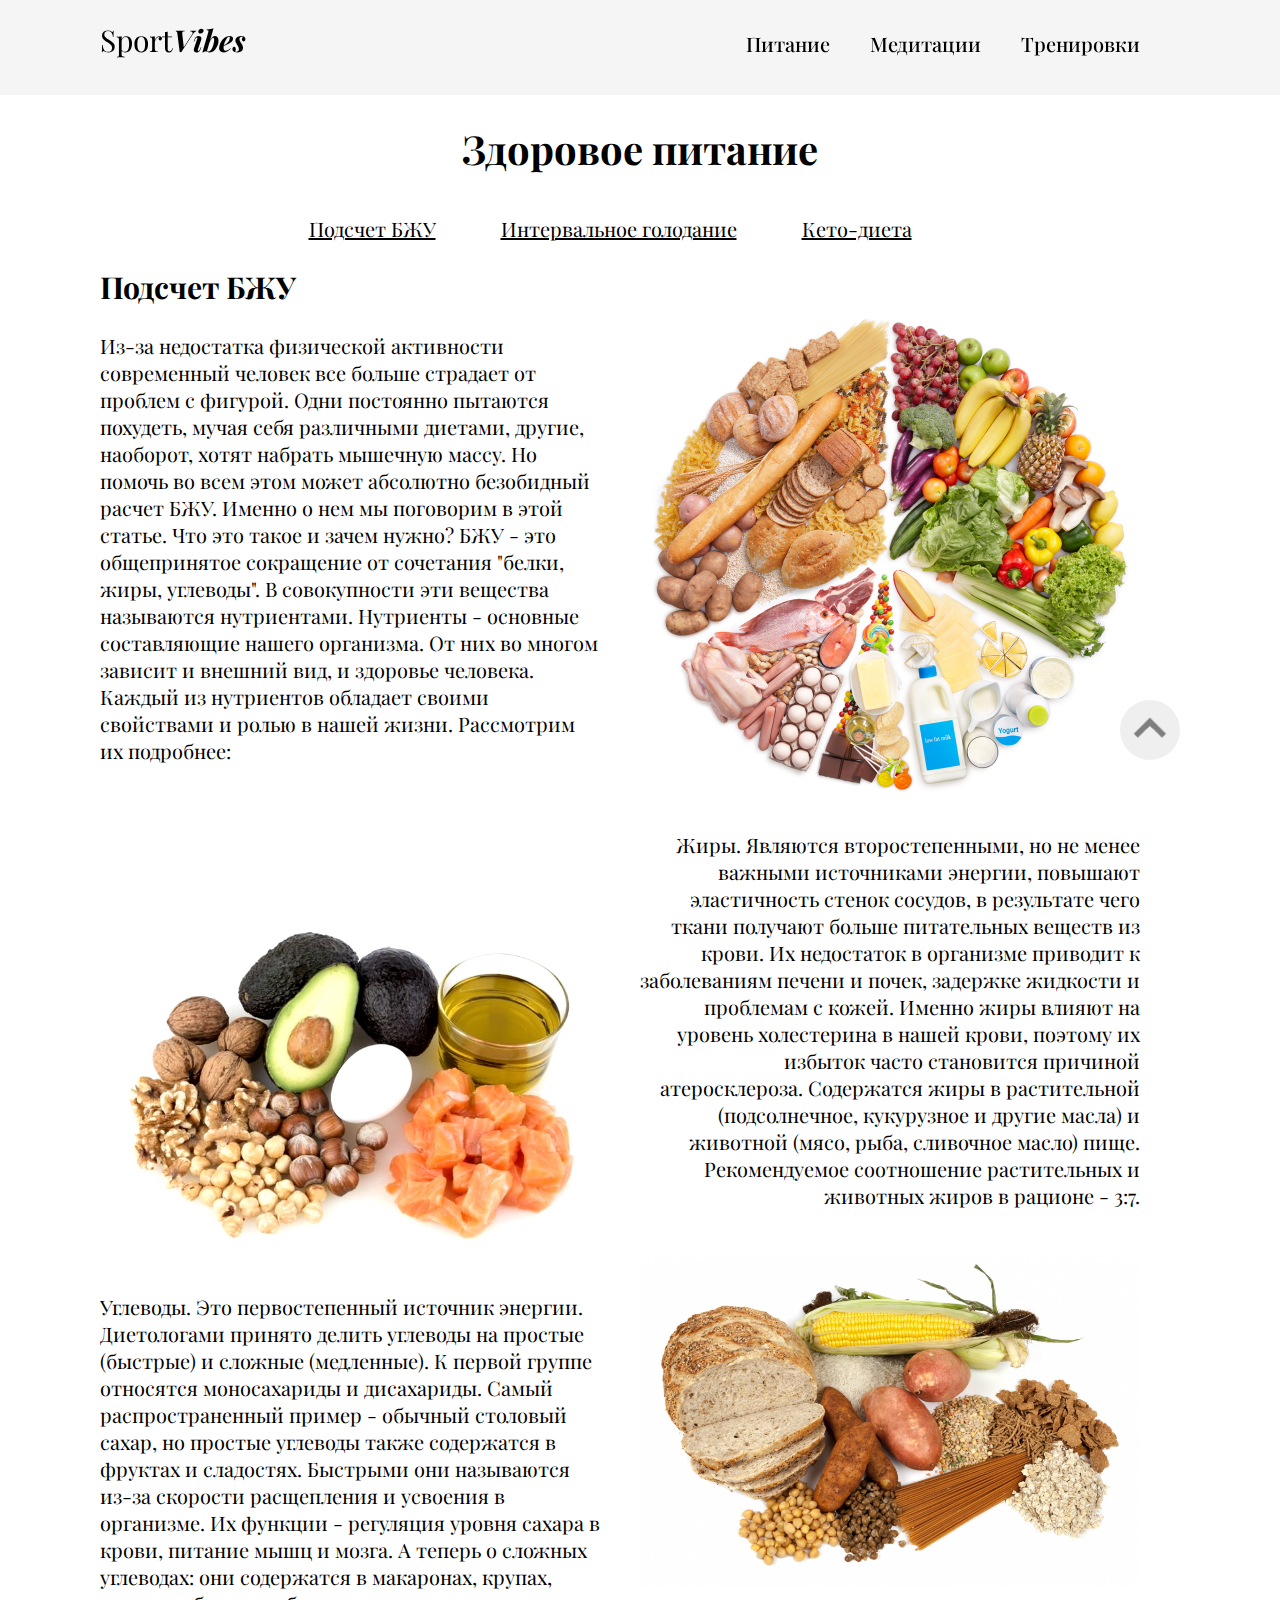
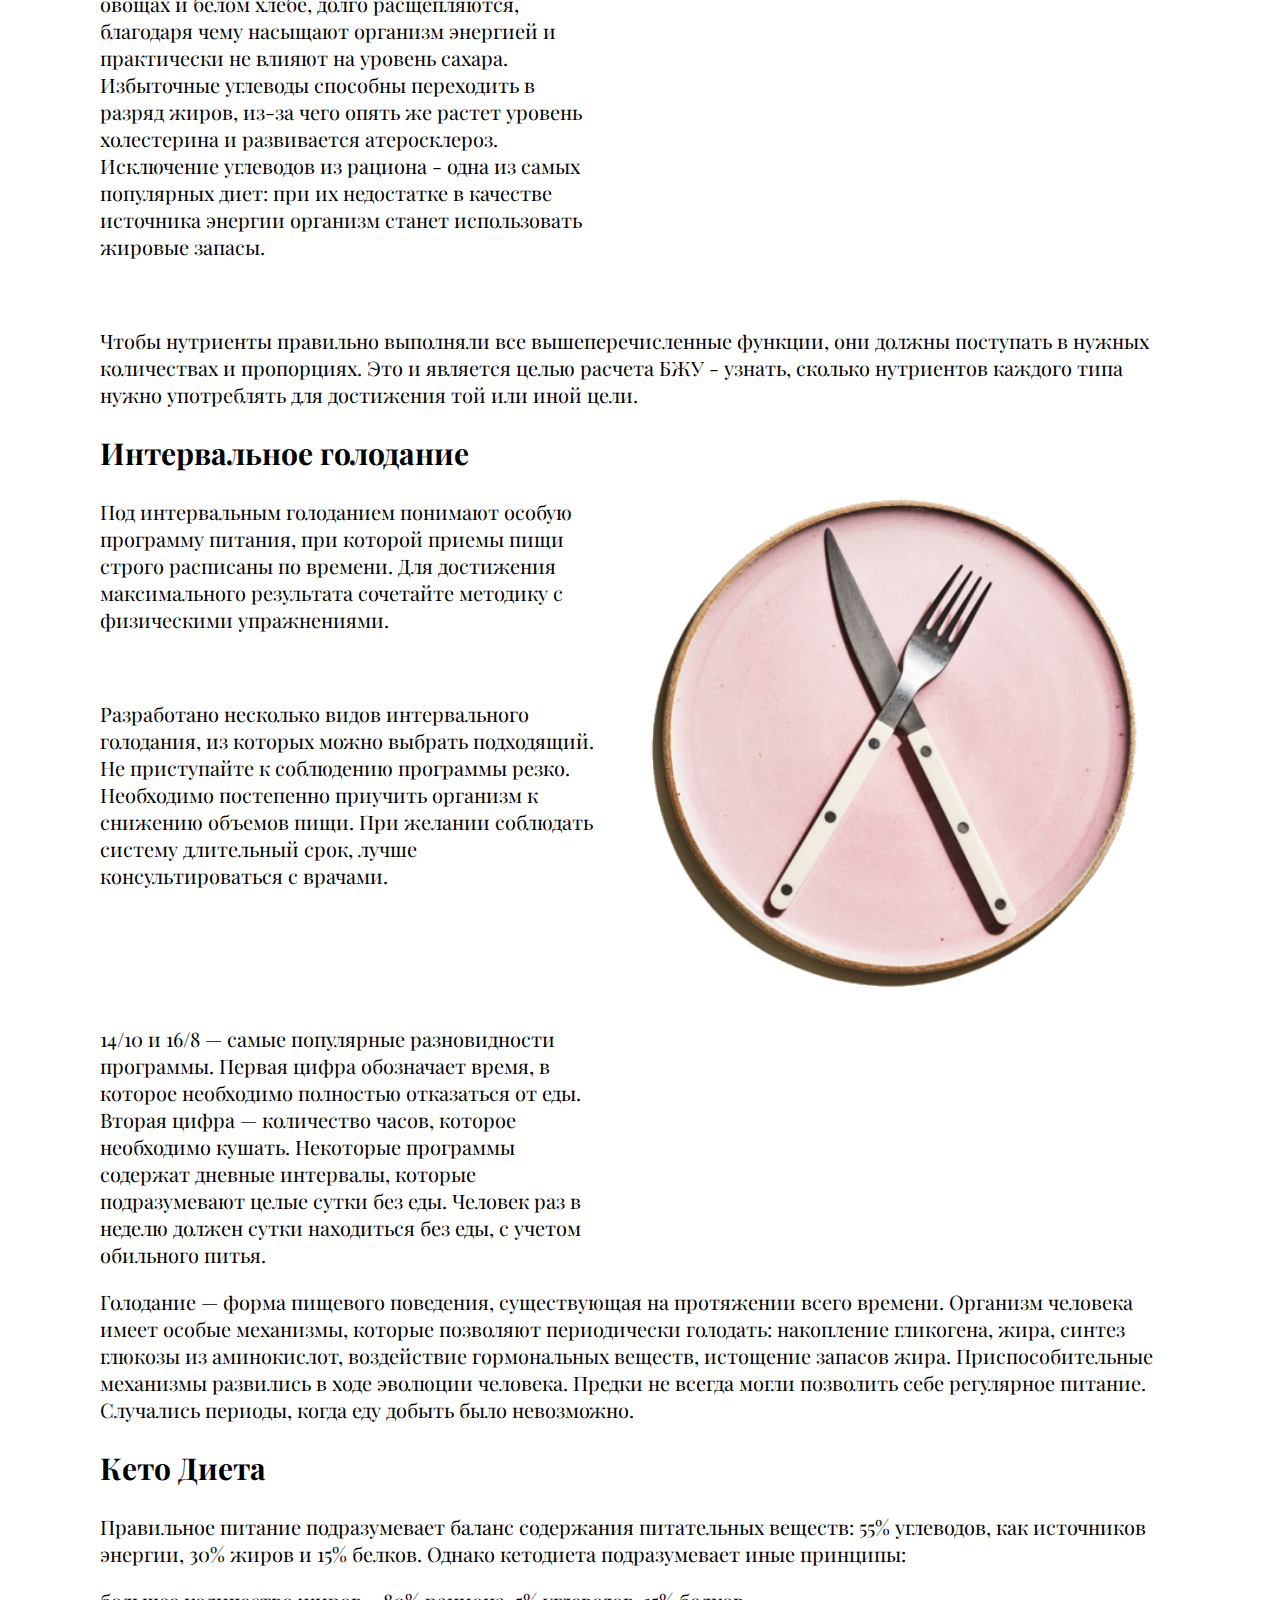
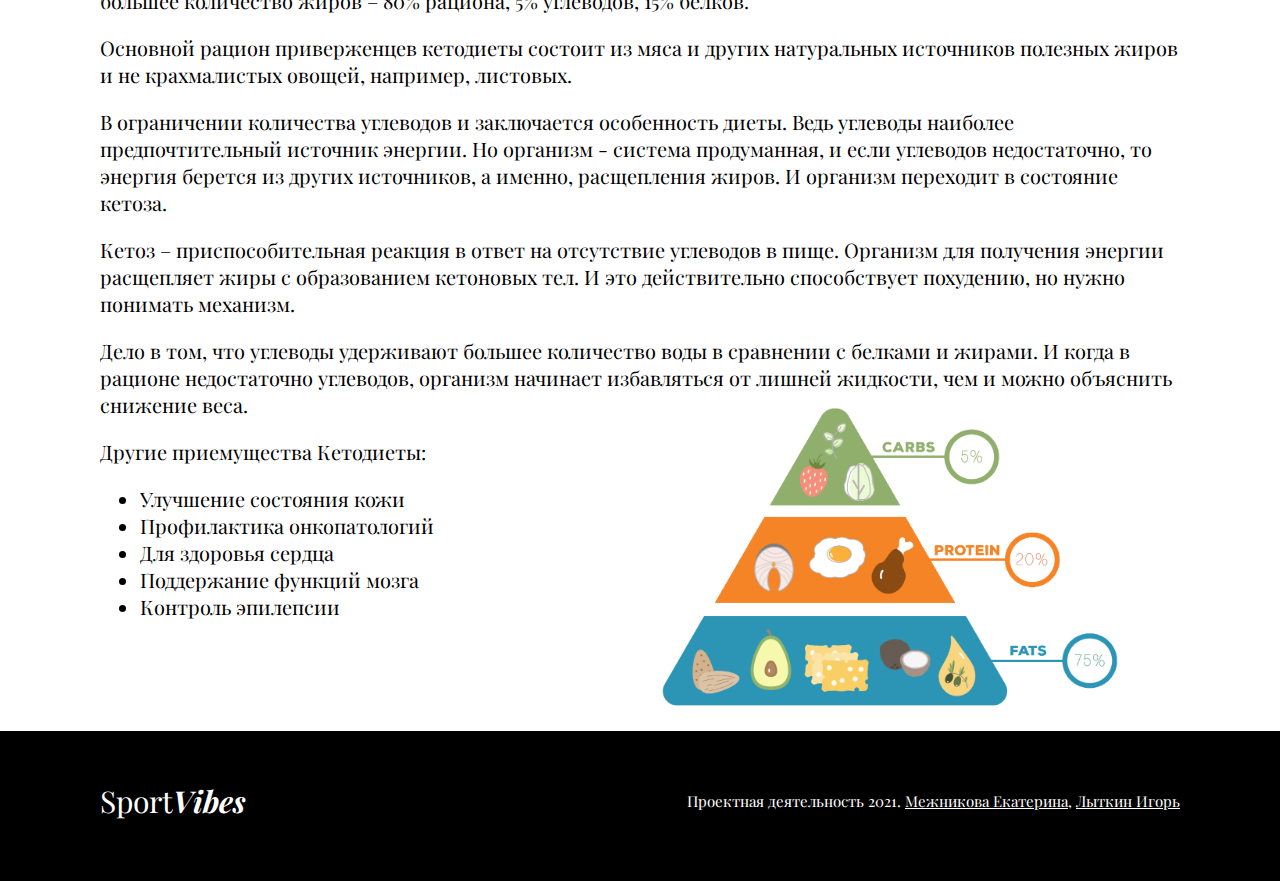
==== food.html @ 316571ca "last" ====
<!DOCTYPE html>
<html lang="en">
<head>
    <meta charset="UTF-8">
    <meta http-equiv="X-UA-Compatible" content="IE=edge">
    <meta name="viewport" content="width=device-width, initial-scale=1.0">
    <title>SportVibes</title>
    <link rel="stylesheet" href="styles.css">
    <link rel="preconnect" href="https://fonts.googleapis.com">
    <link rel="preconnect" href="https://fonts.gstatic.com" crossorigin>
    <link href="https://fonts.googleapis.com/css2?family=Open+Sans:ital,wght@0,300;0,400;0,600;0,700;0,800;1,300;1,400;1,600;1,700;1,800&family=Playfair+Display:ital,wght@0,400;0,500;0,600;0,700;0,800;0,900;1,400;1,500;1,600;1,700;1,800;1,900&display=swap" rel="stylesheet"></head>
<body>
    <a href="#top" class="triangle"></a>
    <main class="header" id="top">
        <nav>
         <div class="container" >
                <a href="index.html" class="logo">Sport<i><b>Vibes</b></i></a>
                <a href="trainings.html" class="link">Тренировки</a>
                <a href="meditations.html" class="link">Медитации</a>
                <a href="food.html" class="link">Питание</a>
                
                
         </div>
        </nav>
        <div  id='kcal' class="foodcontent">
            <div class="container">
                <h1 class="mid">Здоровое питание</h1>
                <div class="foodnav">
                    <a href='#kcal' class="flink" >Подсчет БЖУ</a>
                    <a href='#golod' class="flink">Интервальное голодание</a>
                    <a href='#keto' class="flink" >Кето-диета</a>
                </div>


                
	<h2 >Подсчет БЖУ</h2>
	<p class="lefty">Из-за недостатка физической активности современный человек все больше страдает от проблем с фигурой. Одни постоянно пытаются похудеть, мучая себя различными диетами, другие, наоборот, хотят набрать мышечную массу. Но помочь во всем этом может абсолютно безобидный расчет БЖУ. Именно о нем мы поговорим в этой статье. Что это такое и зачем нужно? БЖУ - это общепринятое сокращение от сочетания "белки, жиры, углеводы". В совокупности эти вещества называются нутриентами. Нутриенты - основные составляющие нашего организма. От них во многом зависит и внешний вид, и здоровье человека. Каждый из нутриентов обладает своими свойствами и ролью в нашей жизни. Рассмотрим их подробнее: </p>
	<img class="righty image1" src='images/6.jpg'>
    <p class="righty">Жиры. Являются второстепенными, но не менее важными источниками энергии, повышают эластичность стенок сосудов, в результате чего ткани получают больше питательных веществ из крови. Их недостаток в организме приводит к заболеваниям печени и почек, задержке жидкости и проблемам с кожей. Именно жиры влияют на уровень холестерина в нашей крови, поэтому их избыток часто становится причиной атеросклероза. Содержатся жиры в растительной (подсолнечное, кукурузное и другие масла) и животной (мясо, рыба, сливочное масло) пище. Рекомендуемое соотношение растительных и животных жиров в рационе - 3:7. </p>
	<img class="lefty image2" src='images/7.jpg'>
    <img class="righty image3" src='images/8.jpg'>
    <p class="lefty tops">Углеводы. Это первостепенный источник энергии. Диетологами принято делить углеводы на простые (быстрые) и сложные (медленные). К первой группе относятся моносахариды и дисахариды. Самый распространенный пример - обычный столовый сахар, но простые углеводы также содержатся в фруктах и сладостях. Быстрыми они называются из-за скорости расщепления и усвоения в организме. Их функции - регуляция уровня сахара в крови, питание мышц и мозга. А теперь о сложных углеводах: они содержатся в макаронах, крупах, овощах и белом хлебе, долго расщепляются, благодаря чему насыщают организм энергией и практически не влияют на уровень сахара. Избыточные углеводы способны переходить в разряд жиров, из-за чего опять же растет уровень холестерина и развивается атеросклероз. Исключение углеводов из рациона - одна из самых популярных диет: при их недостатке в качестве источника энергии организм станет использовать жировые запасы. </p>
	
    <br>
    <p id='golod'>Чтобы нутриенты правильно выполняли все вышеперечисленные функции, они должны поступать в нужных количествах и пропорциях. Это и является целью расчета БЖУ - узнать, сколько нутриентов каждого типа нужно употреблять для достижения той или иной цели.</p>
	
	<h2 >Интервальное голодание</h2>
	
    <p class="lefty">Под интервальным голоданием понимают особую программу питания, при которой приемы пищи строго расписаны по времени. Для достижения максимального результата сочетайте методику с физическими упражнениями.</p>
	<br>
    <p class="lefty">Разработано несколько видов интервального голодания, из которых можно выбрать подходящий. Не приступайте к соблюдению программы резко. Необходимо постепенно приучить организм к снижению объемов пищи. При желании соблюдать систему длительный срок, лучше консультироваться с врачами.</p>
	<img class="righty image4" src="images/9.png">
    <p class="lefty">14/10 и 16/8 — самые популярные разновидности программы. Первая цифра обозначает время, в которое необходимо полностью отказаться от еды. Вторая цифра — количество часов, которое необходимо кушать. Некоторые программы содержат дневные интервалы, которые подразумевают целые сутки без еды. Человек раз в неделю должен сутки находиться без еды, с учетом обильного питья.</p>
	<p id='keto'>Голодание — форма пищевого поведения, существующая на протяжении всего времени. Организм человека имеет особые механизмы, которые позволяют периодически голодать: накопление гликогена, жира, синтез глюкозы из аминокислот, воздействие гормональных веществ, истощение запасов жира. Приспособительные механизмы развились в ходе эволюции человека. Предки не всегда могли позволить себе регулярное питание. Случались периоды, когда еду добыть было невозможно.</p>
	

	<h2 >Кето Диета</h4>
	<p>Правильное питание подразумевает баланс содержания питательных веществ: 55% углеводов, как источников энергии, 30% жиров и 15% белков. Однако кетодиета подразумевает иные принципы:</p>
	<p>большее количество жиров – 80% рациона, 5% углеводов, 15% белков.</p>
	<p>Основной рацион приверженцев кетодиеты состоит из мяса и других натуральных источников полезных жиров и не крахмалистых овощей, например, листовых.</p>
	<p>В ограничении количества углеводов и заключается особенность диеты. Ведь углеводы наиболее предпочтительный источник энергии. Но организм - система продуманная, и если углеводов недостаточно, то энергия берется из других источников, а именно, расщепления жиров. И организм переходит в состояние кетоза.</p>
	<p>Кетоз – приспособительная реакция в ответ на отсутствие углеводов в пище. Организм для получения энергии расщепляет жиры с образованием кетоновых тел. И это действительно способствует похудению, но нужно понимать механизм.</p>
	<p>Дело в том, что углеводы удерживают большее количество воды в сравнении с белками и жирами. И когда в рационе недостаточно углеводов, организм начинает избавляться от лишней жидкости, чем и можно объяснить снижение веса.</p>
	<p>Другие приемущества Кетодиеты:</p>
	<ul>
		<li>Улучшение состояния кожи</li>
		<li>Профилактика онкопатологий</li>
		<li>Для здоровья сердца</li>
		<li>Поддержание функций мозга</li>
		<li>Контроль эпилепсии</li>
	</ul>
	<img class="righty image5" src="images/7.png">
            </div>
        </div>
    </main>
    <footer>
        <div class="container">
            <a href="#" class="logo white" >Sport<i><b>Vibes</b></i></a>
            <p href="" class="sub white">Проектная деятельность 2021. <a href="https://vk.com/kate_megnik" class=" white rr">Межникова Екатерина</a>, <a href="https://vk.com/fxshxr" class="white rr">Лыткин Игорь</a></p>
        </div>
    </footer>
</body>
</html>
---- styles.css ----
body{
    margin: 0 auto;
    font-size: 20px;
    font-family:'Playfair Display', serif; /*'Open Sans', sans-serif; font-family: 'Playfair Display', serif;*/
    font-weight: 400;
}
a{
    color: black;
    text-decoration: none;
}
.container{
    margin: 0 auto;
    width: 1080px;
}
.logo{
    color: black;
    text-decoration: none;
    font-size: 30px;
    font-weight: 400;
}
.link{
    margin-top: 10px;
    color: black;
    text-decoration: none;
    float: right;
    margin-right: 40px;
    font-weight: 500;
}
.link:hover{
    text-shadow: -1px 9px 20px rgba(1, 146, 179, 0.719);
    transition: 0.3s ease-in-out;
    
}
nav{
    background-color: rgba(243, 243, 243, 0.835);
    overflow: hidden;
    position: -webkit-sticky;
	position: sticky;
	top: 0;
    padding-top: 20px;
    height: 75px;   

}

.headcontent{
    margin: 10px auto;
    
    
    width: 100%;
    background-repeat: no-repeat;
}
.headcontent h1{
    font-size: 30px;
    margin-top: 150px;
}
.headtext{
    width: 700px;
}
.bgmain{
    margin-top: -450px;
    margin-left: 600px;
    width: 600px;
    height: 600px;
    background-image: url(images/4.jpg);
}
.head{

    background: -webkit-linear-gradient(180deg, rgb(228, 255, 249), rgb(255, 255, 255) 47%);
    background: -moz-linear-gradient(180deg, rgb(228, 255, 249), rgb(255, 255, 255) 47%);
    background: linear-gradient(180deg, rgb(228, 255, 249), rgb(255, 255, 255) 47%);

}
.right{
    
    text-align: right;

}
.rtext{
    float: right;
    width: 500px;
}
.bgleft{
    
    margin-top: -100px;
    width: 600px;
    height: 600px;
    background-image: url(images/5.jpg);
    background-repeat: no-repeat;
}









.triangle{
    position: fixed;
    right: 100px;
    top: 700px;
    border-radius: 100px;
    background-color: rgba(212, 212, 212, 0.726);
	width: 60px;
	height: 60px;
    background-repeat: no-repeat;
	background-image: url(images/arr.png);
    opacity: 50%;
    background-position: center;

}
.triangle:hover{
    transition: ease-in-out 0.1s;
    opacity: 100%;
}

footer{
    padding-top: 50px;
    background-color: black;
    height: 100px;
    width: 100%;
}
.white{

    color: #fff;
}

.footerlink{

    font-size: 20px;
}
.sub{
    font-weight: 100;
    font-size: 15px;
    margin-top: 10px;
    text-decoration: none;
    float: right;

}
.subhead{
    text-align: center;
    margin-top: -100px;
    font-size: 25px;
    padding-bottom: 100px;
}
.med{
    margin-top: -530px;
}
.list{
    margin: 20px;
    width: 700px;
}
.list li{
    margin-top: 10px;
}
.next{
    margin-bottom: 100px;
}
.mid{text-align: center;
margin-bottom: 40px;}
.yt{
    -webkit-box-shadow: 11px 9px 28px 1px rgba(0, 112, 137, 0.513);
-moz-box-shadow: 11px 9px 28px 1px rgba(0, 112, 137, 0.513);
box-shadow: 11px 9px 28px 1px rgba(0, 112, 137, 0.513);
    margin-bottom: 70px;
    margin-left: 30px;

}
.lefty{
    text-align: left;
    width: 500px;
}
.righty{
    margin-left: 50%;
    text-align: right;
    width: 500px;  
}
.foodnav{
    text-align: center;
}
.foodnav a{
    text-decoration: underline;
    margin-right: 60px;
}
.foodnav a:hover{
    text-shadow: -1px 9px 20px rgba(55, 138, 206, 0.842);
    transition: 0.3s ease-in-out;
}

.ytcont iframe{
margin-left: 20px;
-webkit-box-shadow: 11px 9px 28px 1px rgba(0, 112, 137, 0.513);
-moz-box-shadow: 11px 9px 28px 1px rgba(0, 112, 137, 0.513);
box-shadow: 11px 9px 28px 1px rgba(0, 112, 137, 0.513);
}
.image1{
    margin-top: -600px;
}
.image2{
    margin-top: -600px;
}
.tops{
    margin-top: -300px;
}
.image4{
    margin-top: -416px;
}
.image5{
    margin-top: -250px;
}

.rr{
    text-decoration: underline;
}
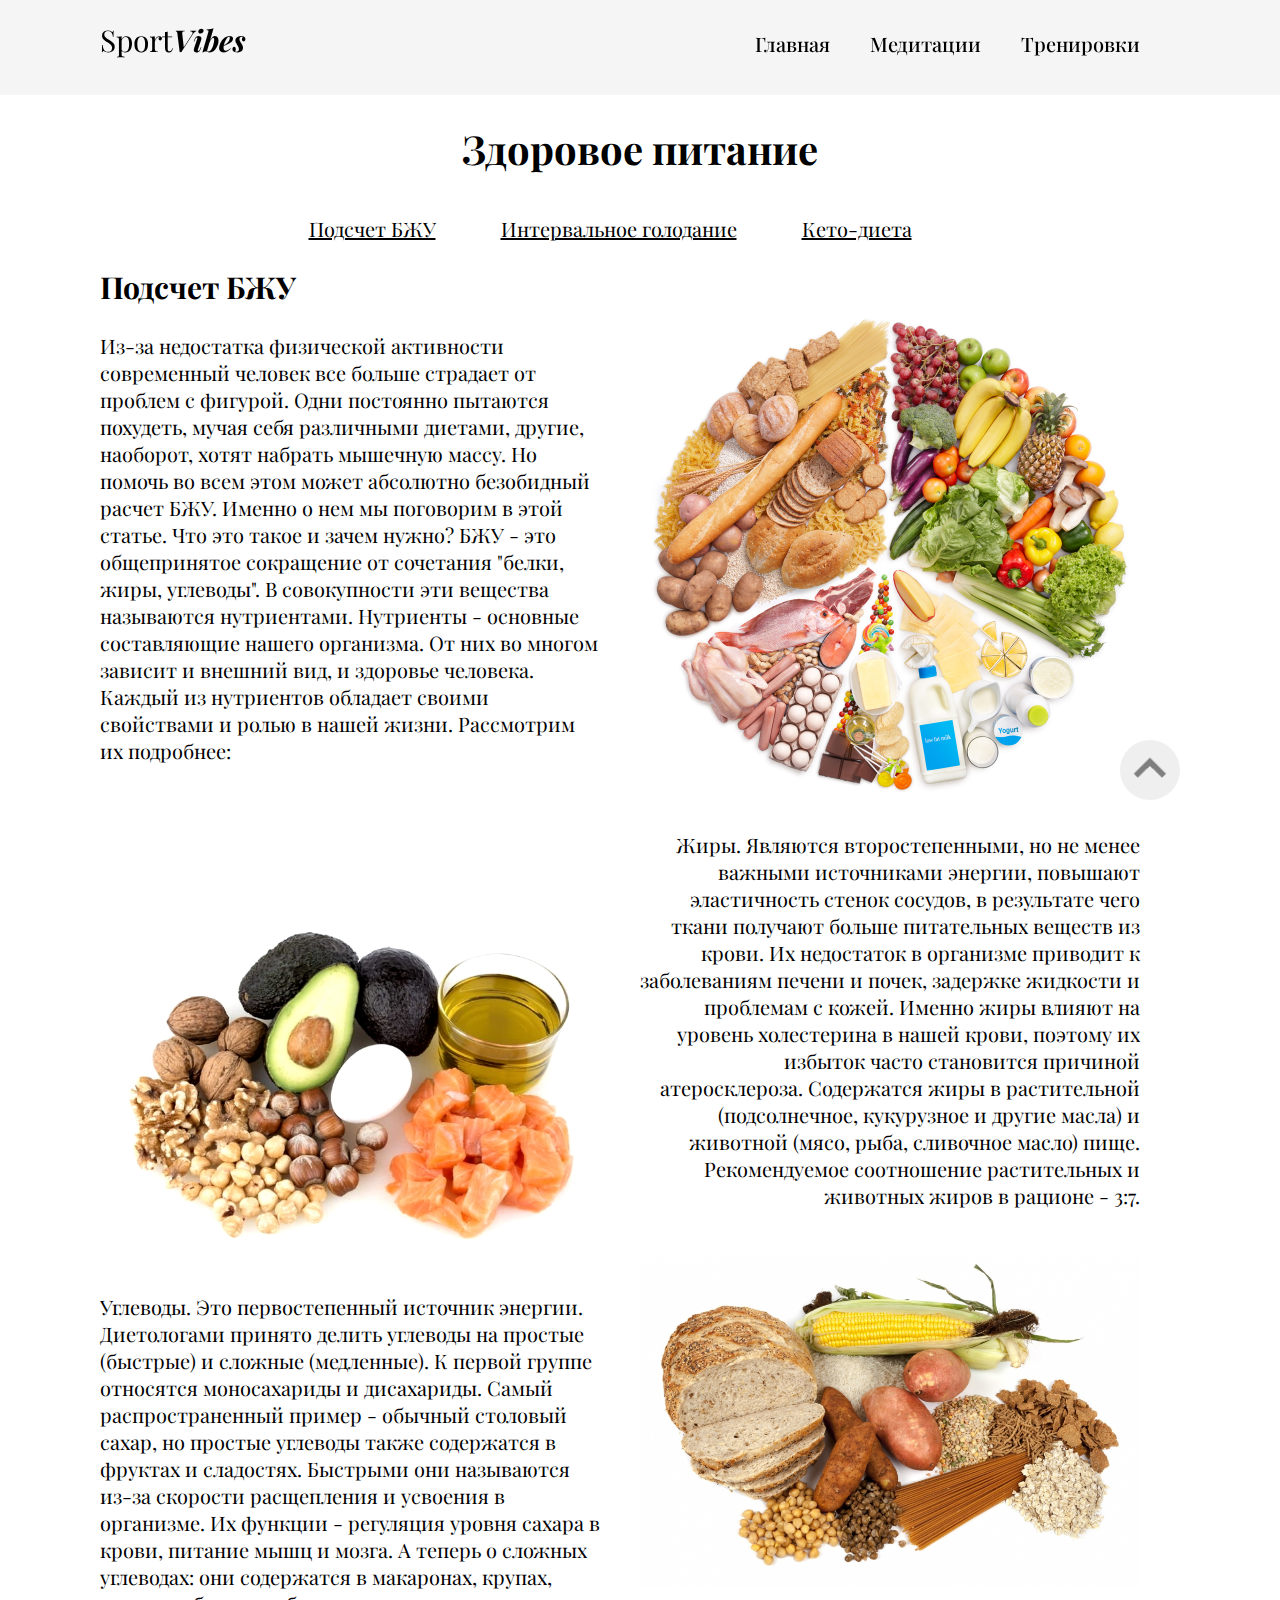
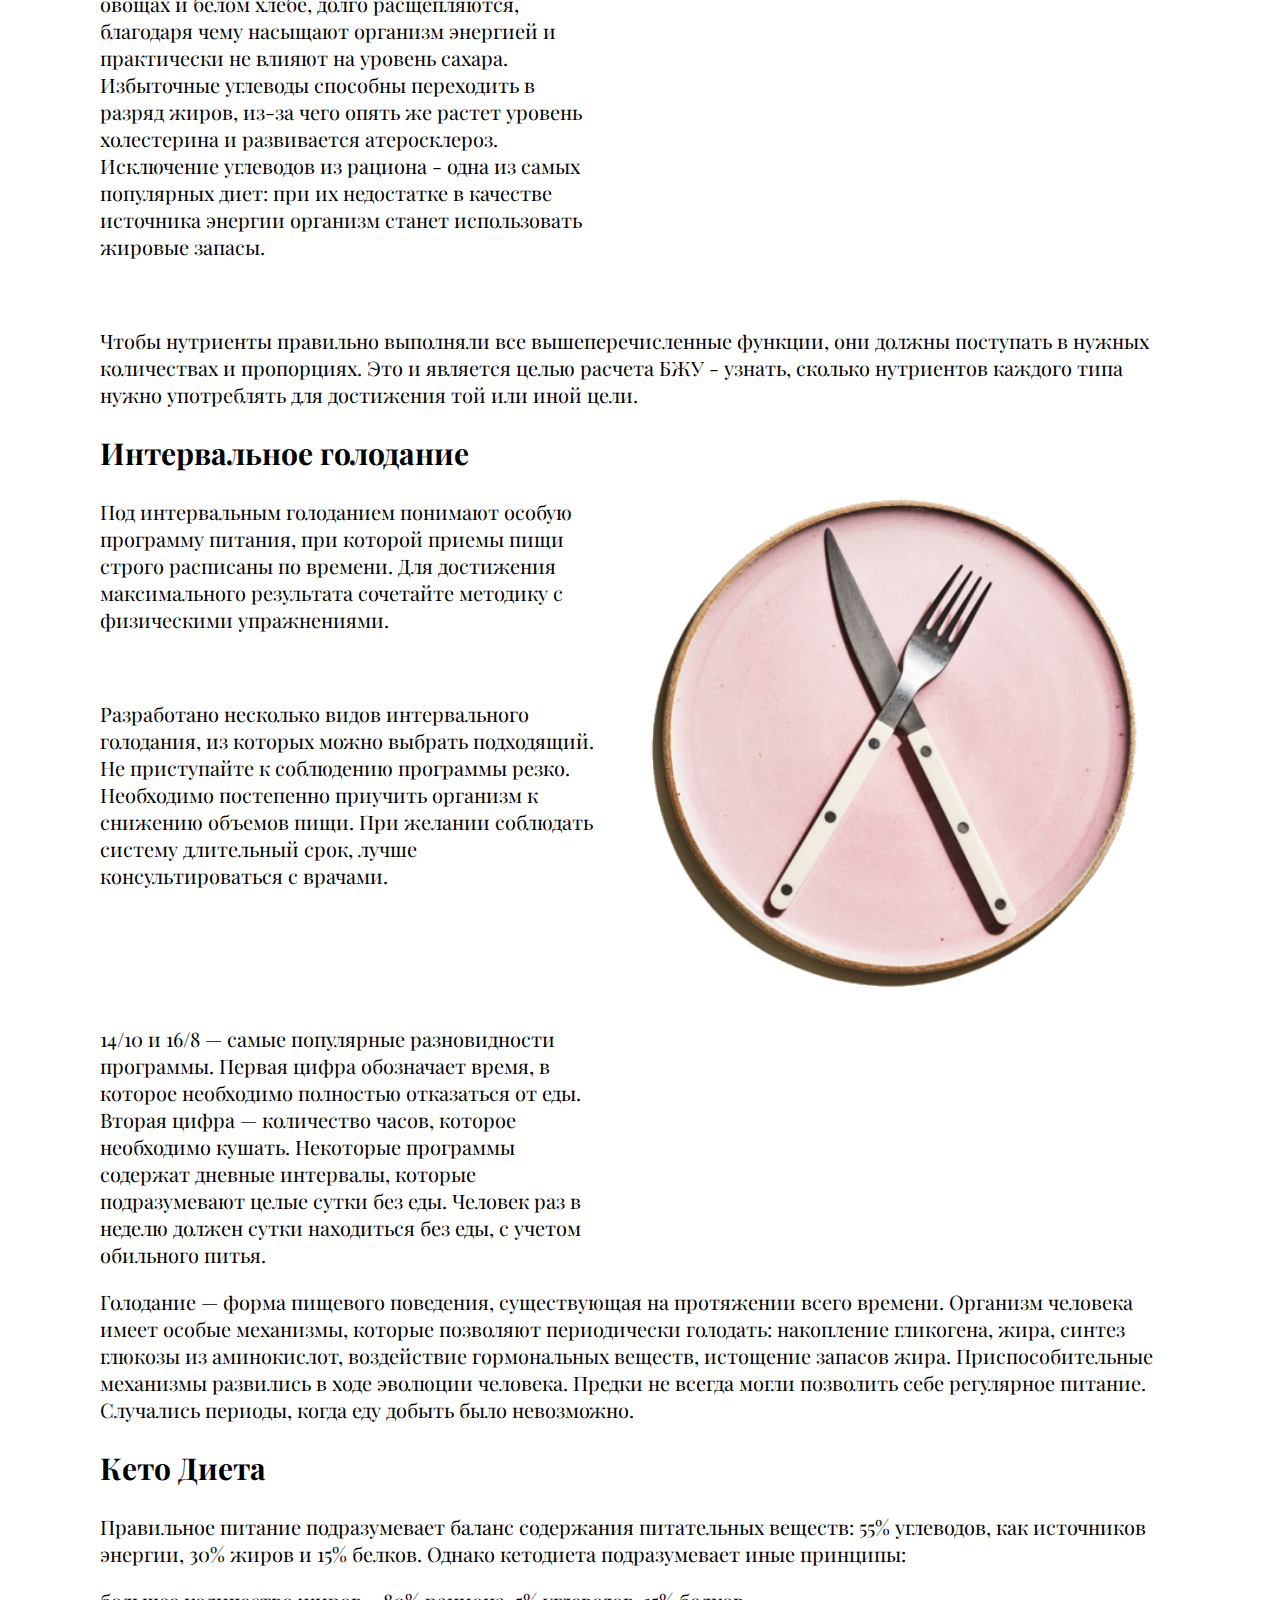
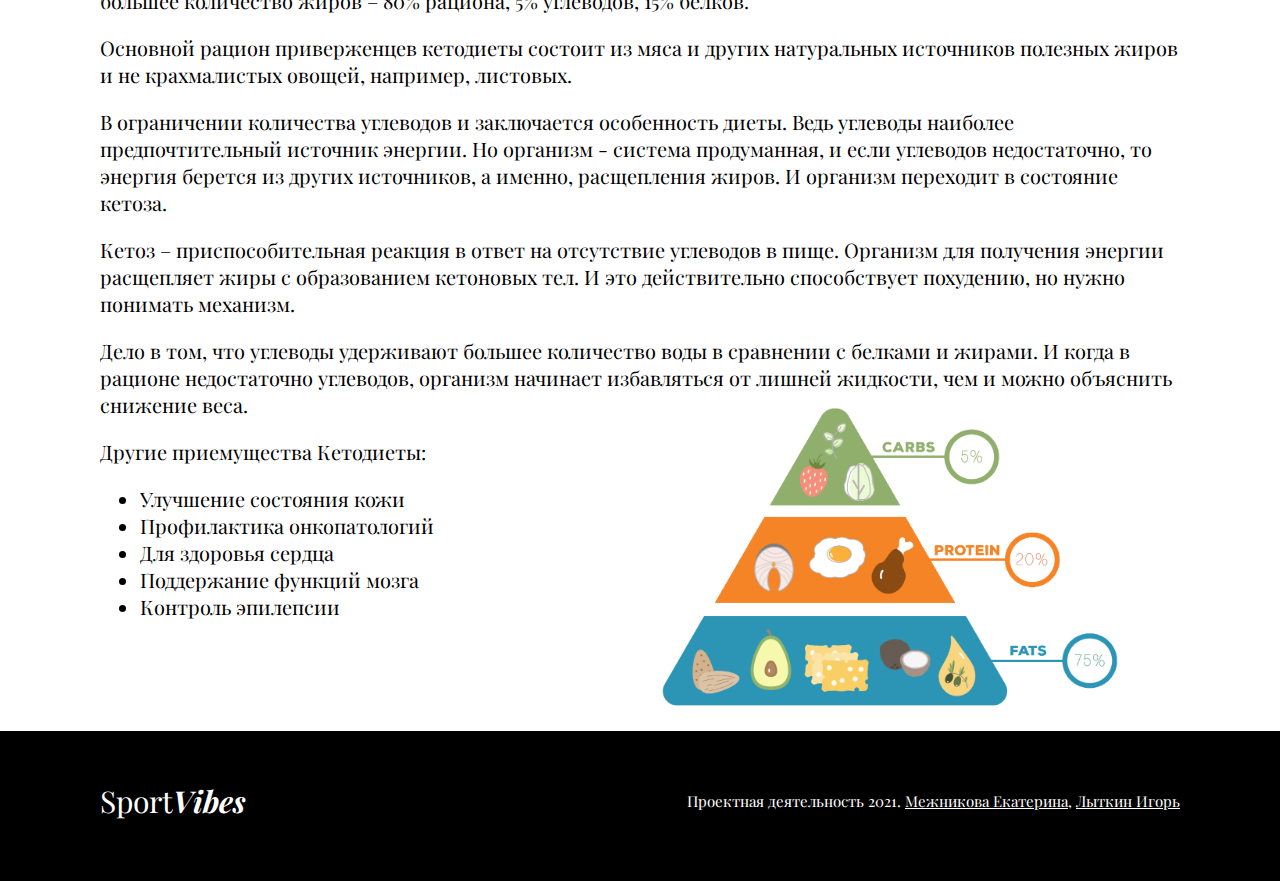
==== commit f139efa6: "last" ====
--- a/food.html
+++ b/food.html
@@ -4,12 +4,24 @@
     <meta charset="UTF-8">
     <meta http-equiv="X-UA-Compatible" content="IE=edge">
     <meta name="viewport" content="width=device-width, initial-scale=1.0">
-    <title>SportVibes</title>
+    <title>SportVibes - Питание</title>
     <link rel="stylesheet" href="styles.css">
     <link rel="preconnect" href="https://fonts.googleapis.com">
     <link rel="preconnect" href="https://fonts.gstatic.com" crossorigin>
     <link href="https://fonts.googleapis.com/css2?family=Open+Sans:ital,wght@0,300;0,400;0,600;0,700;0,800;1,300;1,400;1,600;1,700;1,800&family=Playfair+Display:ital,wght@0,400;0,500;0,600;0,700;0,800;0,900;1,400;1,500;1,600;1,700;1,800;1,900&display=swap" rel="stylesheet"></head>
-<body>
+    <meta name="viewport" content="width=1200">
+    <link rel="apple-touch-icon" sizes="76x76" href="images/apple-touch-icon.png">
+    <link rel="icon" type="image/png" sizes="32x32" href="images/favicon-32x32.png">
+    <link rel="icon" type="image/png" sizes="16x16" href="images/favicon-16x16.png">
+    <link rel="manifest" href="images/site.webmanifest">
+    <link rel="mask-icon" href="images/safari-pinned-tab.svg" color="#5bbad5">
+    <meta name="msapplication-TileColor" content="#da532c">
+    <meta name="theme-color" content="#ffffff">
+    
+    
+
+
+    <body>
     <a href="#top" class="triangle"></a>
     <main class="header" id="top">
         <nav>
@@ -17,7 +29,7 @@
                 <a href="index.html" class="logo">Sport<i><b>Vibes</b></i></a>
                 <a href="trainings.html" class="link">Тренировки</a>
                 <a href="meditations.html" class="link">Медитации</a>
-                <a href="food.html" class="link">Питание</a>
+                <a href="index.html" class="link">Главная</a>
                 
                 
          </div>
--- a/styles.css
+++ b/styles.css
@@ -99,7 +99,7 @@
 .triangle{
     position: fixed;
     right: 100px;
-    top: 700px;
+    bottom: 100px;
     border-radius: 100px;
     background-color: rgba(212, 212, 212, 0.726);
 	width: 60px;
@@ -212,4 +212,7 @@
 
 .rr{
     text-decoration: underline;
+}
+.active{
+    text-decoration: underline;
 }